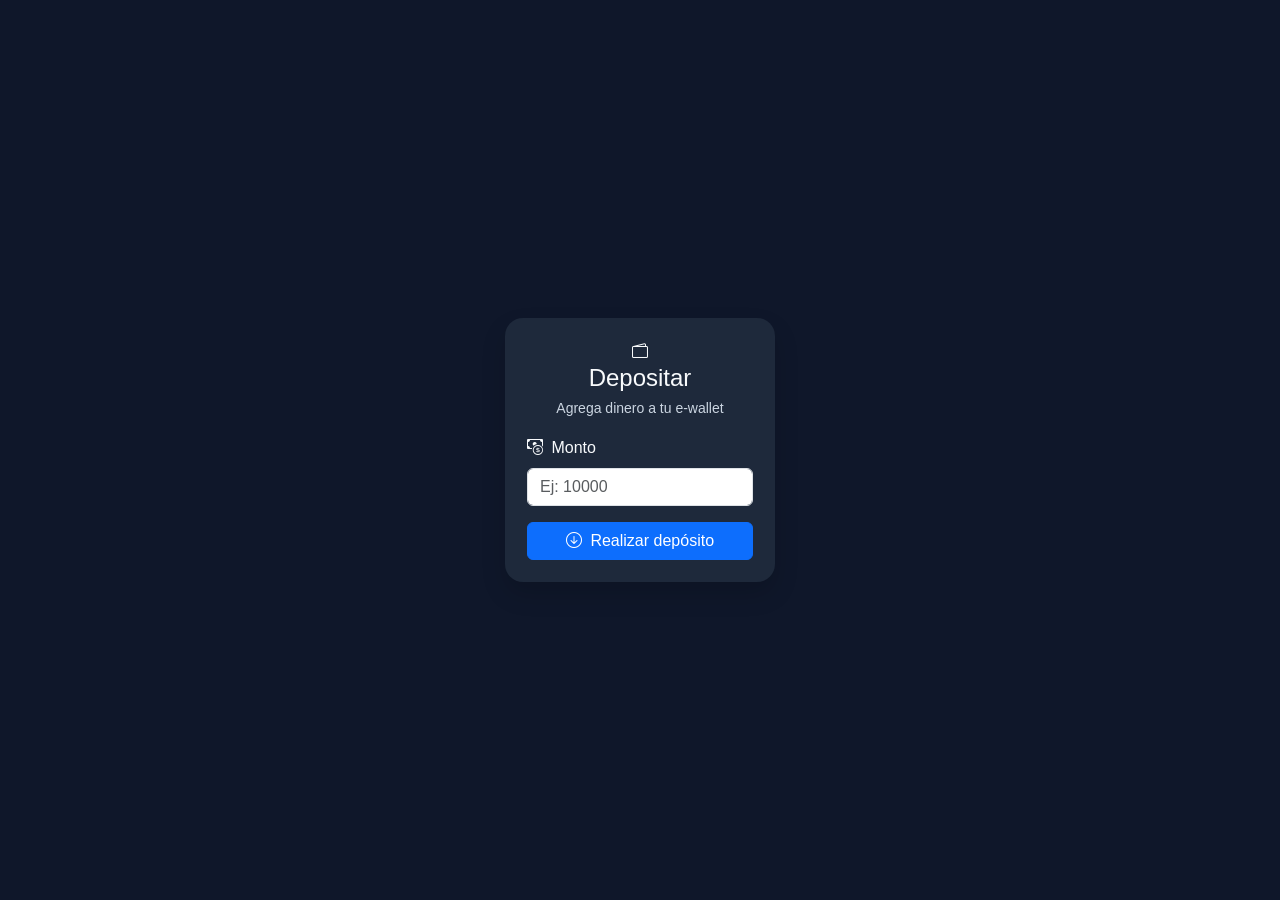
==== deposit.html @ 62d96310 "copie archivos" ====
<!DOCTYPE html>
<html lang="es">
<head>
  <meta charset="UTF-8" />
  <meta name="viewport" content="width=device-width, initial-scale=1.0" />
  <title>Wallet - Depositar</title>
  <link href="https://cdn.jsdelivr.net/npm/bootstrap@5.3.3/dist/css/bootstrap.min.css" rel="stylesheet">
  <link rel="stylesheet" href="css/styles.css">
  <link rel="stylesheet" href="https://cdn.jsdelivr.net/npm/bootstrap-icons@1.11.3/font/bootstrap-icons.css">
</head>
<body style="background:#0f172a; color:#e5e7eb;">

  <main class="d-flex align-items-center justify-content-center min-vh-100 px-3">
<div class="wallet-card">

  <div class="text-center mb-3">
    <div class="icon-circle">
      <i class="bi bi-wallet2"></i>
    </div>
    <h4 class="mb-1">Depositar</h4>
    <small class="text-muted">Agrega dinero a tu e-wallet</small>
  </div>

  <!-- ALERTAS DE BOOTSTRAP -->
  <div id="alert-container"></div>

  <form id="depositForm">
    <div class="mb-3">
      <label for="depositAmount" class="form-label">
        <i class="bi bi-cash-coin me-1"></i> Monto
      </label>
      <input type="number" class="form-control" id="depositAmount" placeholder="Ej: 10000" min="1" required>
    </div>
    <button type="submit" class="btn btn-primary w-100">
      <i class="bi bi-arrow-down-circle me-1"></i>
      Realizar depósito
    </button>
  </form>

</div>

  </main>

  <script src="https://cdn.jsdelivr.net/npm/bootstrap@5.3.3/dist/js/bootstrap.bundle.min.js"></script>
  <script src="https://code.jquery.com/jquery-3.7.1.min.js"></script>
  <script src="js/billetera.js"></script>
</body>
</html>
---- css/styles.css ----
/* =========================
   FUENTE GLOBAL
========================= */
* {
  font-family: 'Inter', sans-serif;
}

/* =========================
   BODY / FONDO APP
========================= */
body {
  background: #0f172a;
  color: #f8fafc; /* texto principal claro */
  margin: 0;
}

/* =========================
   CONTENEDOR CENTRAL
========================= */
main {
  padding: 20px;
}

/* =========================
   TARJETAS
========================= */
.wallet-card {
  background: #1e293b; /* más oscuro para destacar sobre el body */
  border-radius: 18px;
  padding: 22px;
  box-shadow: 0 12px 24px rgba(0,0,0,.15);
  max-width: 420px;
  margin: 0 auto;
  color: #f8fafc; /* texto dentro de la tarjeta */
}

/* Tarjeta saldo */
.balance-card {
  background: linear-gradient(135deg, #1e3a8a, #2563eb);
  color: #f8fafc;
  border-radius: 18px;
  padding: 20px;
  text-align: center;
  box-shadow: 0 15px 30px rgba(0,0,0,.25);
}

/* =========================
   TEXTO
========================= */
.text-muted {
  color: #cbd5e1 !important; /* gris claro para subtítulos */
}

/* =========================
   BOTONES PRINCIPALES
========================= */
.action-btn {
  background: #1e293b;
  border-radius: 16px;
  padding: 14px;
  text-align: center;
  color: #f8fafc; /* texto claro */
  border: none;
  transition: background .2s ease, transform .1s ease;
}

.action-btn:hover {
  background: #334155;
}

.action-btn:active {
  transform: scale(.97);
}

/* =========================
   BOTÓN RESET
========================= */
.btn-reset {
  background: #dc2626;
  color: #f8fafc;
  border: none;
  border-radius: 14px;
  padding: 12px;
  font-size: .95rem;
  font-weight: 500;
  width: 100%;

  display: flex;
  justify-content: center;
  align-items: center;
  gap: 8px;

  margin: 16px 0;
  transition: background .2s ease, transform .1s ease;
}

.btn-reset:hover {
  background: #b91c1c;
}

.btn-reset:active {
  transform: scale(.97);
}

/* =========================
   MOVIMIENTOS
========================= */
.tx-item {
  display: flex;
  justify-content: space-between;
  align-items: center;
  padding: 12px 4px;
  border-bottom: 1px dashed #cbd5e1; /* línea clara para contrastar */
}

.tx-item:last-child {
  border-bottom: none;
}

.tx-income {
  color: #16a34a;
}

.tx-expense {
  color: #dc2626;
}

/* =========================
   MENÚ PRINCIPAL
========================= */
nav a {
  color: #f8fafc; /* texto del menú visible */
  text-decoration: none;
}

nav a:hover {
  color: #60a5fa; /* azul claro para hover */
}

/* =========================
   DESKTOP
========================= */
@media (min-width: 768px) {
  .wallet-card {
    max-width: 520px;
  }

  .btn-reset {
    width: auto;
    margin: 18px auto;
    padding: 10px 22px;
  }
}
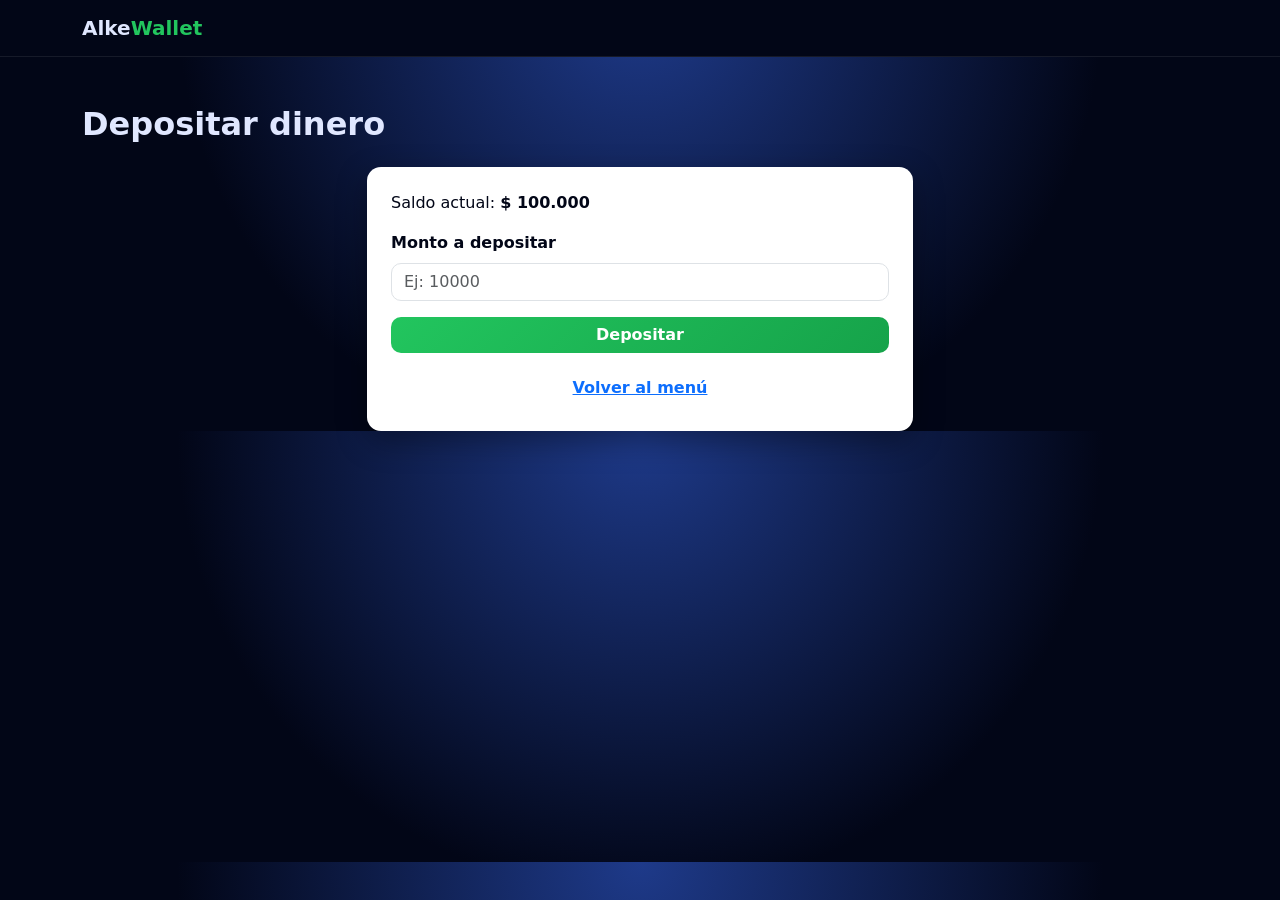
==== commit 47f09199: "Entrega final proyecto AlkeWallet final" ====
--- a/deposit.html
+++ b/deposit.html
@@ -2,47 +2,78 @@
 <html lang="es">
 <head>
   <meta charset="UTF-8" />
-  <meta name="viewport" content="width=device-width, initial-scale=1.0" />
-  <title>Wallet - Depositar</title>
-  <link href="https://cdn.jsdelivr.net/npm/bootstrap@5.3.3/dist/css/bootstrap.min.css" rel="stylesheet">
-  <link rel="stylesheet" href="css/styles.css">
-  <link rel="stylesheet" href="https://cdn.jsdelivr.net/npm/bootstrap-icons@1.11.3/font/bootstrap-icons.css">
+  <title>Alke Wallet | Depositar</title>
+  <meta name="viewport" content="width=device-width, initial-scale=1" />
+
+  <link href="https://cdn.jsdelivr.net/npm/bootstrap@5.3.2/dist/css/bootstrap.min.css" rel="stylesheet" />
+  <link rel="stylesheet" href="css/styles.css" />
 </head>
-<body style="background:#0f172a; color:#e5e7eb;">
 
-  <main class="d-flex align-items-center justify-content-center min-vh-100 px-3">
-<div class="wallet-card">
+<body class="app-page">
+  <!-- NAVBAR -->
+  <nav class="navbar navbar-expand-lg">
+    <div class="container">
+      <a class="navbar-brand" href="menu.html">
+        Alke<span style="color:#22c55e;">Wallet</span>
+      </a>
+    </div>
+  </nav>
 
-  <div class="text-center mb-3">
-    <div class="icon-circle">
-      <i class="bi bi-wallet2"></i>
+  <!-- MAIN -->
+  <main class="container mt-5">
+    <h2 class="mb-4">Depositar dinero</h2>
+
+    <div class="row justify-content-center">
+      <div class="col-md-6">
+        <div class="card p-4">
+
+          <!-- SALDO ACTUAL (consigna) -->
+          <p class="mb-3">
+            Saldo actual:
+            <strong id="saldoActual">$ 0</strong>
+          </p>
+
+          <!-- ALERTA DINÁMICA -->
+          <div id="alert-container"></div>
+
+          <!-- FORM -->
+          <form id="depositForm" novalidate>
+            <div class="mb-3">
+              <label for="depositAmount" class="form-label">Monto a depositar</label>
+              <input
+                type="number"
+                id="depositAmount"
+                class="form-control"
+                placeholder="Ej: 10000"
+                min="1"
+                required
+              />
+              <div class="invalid-feedback">
+                Ingresá un monto válido
+              </div>
+            </div>
+
+            <button type="submit" class="btn btn-success w-100">
+              Depositar
+            </button>
+          </form>
+
+          <!-- LEYENDA MONTO DEPOSITADO -->
+          <p id="depositInfo"
+             class="mt-3 text-success fw-bold d-none">
+          </p>
+
+          <a href="menu.html" class="btn btn-link mt-3 w-100">
+            Volver al menú
+          </a>
+        </div>
+      </div>
     </div>
-    <h4 class="mb-1">Depositar</h4>
-    <small class="text-muted">Agrega dinero a tu e-wallet</small>
-  </div>
-
-  <!-- ALERTAS DE BOOTSTRAP -->
-  <div id="alert-container"></div>
-
-  <form id="depositForm">
-    <div class="mb-3">
-      <label for="depositAmount" class="form-label">
-        <i class="bi bi-cash-coin me-1"></i> Monto
-      </label>
-      <input type="number" class="form-control" id="depositAmount" placeholder="Ej: 10000" min="1" required>
-    </div>
-    <button type="submit" class="btn btn-primary w-100">
-      <i class="bi bi-arrow-down-circle me-1"></i>
-      Realizar depósito
-    </button>
-  </form>
-
-</div>
-
   </main>
 
-  <script src="https://cdn.jsdelivr.net/npm/bootstrap@5.3.3/dist/js/bootstrap.bundle.min.js"></script>
+  <!-- SCRIPTS -->
   <script src="https://code.jquery.com/jquery-3.7.1.min.js"></script>
-  <script src="js/billetera.js"></script>
+  <script src="https://cdn.jsdelivr.net/npm/bootstrap@5.3.2/dist/js/bootstrap.bundle.min.js"></script>
+  <script src="js/main.js"></script>
 </body>
 </html>
--- a/css/styles.css
+++ b/css/styles.css
@@ -1,153 +1,143 @@
-/* =========================
-   FUENTE GLOBAL
-========================= */
-* {
-  font-family: 'Inter', sans-serif;
+:root {
+  --primary-color: #1e3a8a;      /* Azul marino */
+  --primary-dark: #0f172a;
+  --secondary-color: #22c55e;    /* Verde */
+  --bg-dark: #020617;            /* Fondo general */
+  --bg-card: #ffffff;
+
+  --text-light: #e5e7eb;
+  --text-muted: #94a3b8;
+
+  --danger-color: #ef4444;
+  --success-color: #22c55e;
+
+  --radius: 14px;
+  --shadow: 0 10px 30px rgba(0,0,0,.35);
 }
 
-/* =========================
-   BODY / FONDO APP
-========================= */
+* { box-sizing: border-box; }
+
 body {
-  background: #0f172a;
-  color: #f8fafc; /* texto principal claro */
   margin: 0;
+  font-family: "Segoe UI", system-ui, sans-serif;
+  background-color: var(--bg-dark);
+  color: var(--text-light);
 }
 
-/* =========================
-   CONTENEDOR CENTRAL
-========================= */
-main {
-  padding: 20px;
+a { text-decoration: none; }
+
+h1,h2,h3,h4 {
+  color: #e0e7ff;
+  font-weight: 800;
 }
 
-/* =========================
-   TARJETAS
-========================= */
-.wallet-card {
-  background: #1e293b; /* más oscuro para destacar sobre el body */
-  border-radius: 18px;
-  padding: 22px;
-  box-shadow: 0 12px 24px rgba(0,0,0,.15);
-  max-width: 420px;
-  margin: 0 auto;
-  color: #f8fafc; /* texto dentro de la tarjeta */
+.text-muted { color: var(--text-muted) !important; }
+
+/* ---------- PÁGINAS ---------- */
+body.index-page,
+body.login-page {
+  background:
+    linear-gradient(rgba(2,6,23,.85), rgba(2,6,23,.85)),
+    url("../img/index-wallet.jpg") center/cover no-repeat;
 }
 
-/* Tarjeta saldo */
-.balance-card {
-  background: linear-gradient(135deg, #1e3a8a, #2563eb);
-  color: #f8fafc;
-  border-radius: 18px;
-  padding: 20px;
-  text-align: center;
-  box-shadow: 0 15px 30px rgba(0,0,0,.25);
+body.app-page {
+  background: radial-gradient(circle at top, #1e3a8a 0%, #020617 60%);
 }
 
-/* =========================
-   TEXTO
-========================= */
-.text-muted {
-  color: #cbd5e1 !important; /* gris claro para subtítulos */
+/* ---------- NAVBAR ---------- */
+.navbar {
+  background-color: #020617;
+  border-bottom: 1px solid rgba(255,255,255,.08);
 }
 
-/* =========================
-   BOTONES PRINCIPALES
-========================= */
-.action-btn {
-  background: #1e293b;
-  border-radius: 16px;
-  padding: 14px;
-  text-align: center;
-  color: #f8fafc; /* texto claro */
-  border: none;
-  transition: background .2s ease, transform .1s ease;
+.navbar-brand,
+.nav-link {
+  color: #e0e7ff !important;
+  font-weight: 600;
 }
 
-.action-btn:hover {
-  background: #334155;
+.nav-link:hover { color: #60a5fa !important; }
+
+/* ---------- CARDS ---------- */
+.card {
+  background-color: var(--bg-card);
+  color: #020617;
+  border-radius: var(--radius);
+  border: none;
+  box-shadow: var(--shadow);
 }
 
-.action-btn:active {
-  transform: scale(.97);
+.login-card { max-width: 420px; }
+.index-card { max-width: 520px; }
+
+/* ---------- BOTONES ---------- */
+.btn {
+  border-radius: 10px;
+  font-weight: 700;
 }
 
-/* =========================
-   BOTÓN RESET
-========================= */
-.btn-reset {
-  background: #dc2626;
-  color: #f8fafc;
+.btn-primary {
+  background: linear-gradient(135deg, #1e40af, #1e3a8a);
   border: none;
-  border-radius: 14px;
-  padding: 12px;
-  font-size: .95rem;
-  font-weight: 500;
-  width: 100%;
-
-  display: flex;
-  justify-content: center;
-  align-items: center;
-  gap: 8px;
-
-  margin: 16px 0;
-  transition: background .2s ease, transform .1s ease;
 }
 
-.btn-reset:hover {
-  background: #b91c1c;
+.btn-success {
+  background: linear-gradient(135deg, #22c55e, #16a34a);
+  border: none;
 }
 
-.btn-reset:active {
-  transform: scale(.97);
+.btn-outline-primary {
+  border-color: #60a5fa;
+  color: #60a5fa;
 }
 
-/* =========================
-   MOVIMIENTOS
-========================= */
-.tx-item {
-  display: flex;
-  justify-content: space-between;
-  align-items: center;
-  padding: 12px 4px;
-  border-bottom: 1px dashed #cbd5e1; /* línea clara para contrastar */
+.btn-outline-primary:hover {
+  background-color: rgba(96,165,250,.15);
 }
 
-.tx-item:last-child {
-  border-bottom: none;
+/* ---------- FORM ---------- */
+.form-label { font-weight: 700; }
+
+.form-control {
+  border-radius: 10px;
 }
 
-.tx-income {
-  color: #16a34a;
+.form-control:focus {
+  box-shadow: 0 0 0 3px rgba(30,58,138,.25);
+  border-color: var(--primary-color);
 }
 
-.tx-expense {
-  color: #dc2626;
+/* ---------- ALERTS ---------- */
+.alert {
+  border-radius: 12px;
+  font-weight: 600;
 }
 
-/* =========================
-   MENÚ PRINCIPAL
-========================= */
-nav a {
-  color: #f8fafc; /* texto del menú visible */
-  text-decoration: none;
+/* ---------- SALDO ---------- */
+.saldo {
+  font-size: 1.8rem;
+  font-weight: 900;
+  color: #1e3a8a;
 }
 
-nav a:hover {
-  color: #60a5fa; /* azul claro para hover */
+/* ---------- TRANSACTIONS ---------- */
+.transaction-ingreso {
+  color: var(--success-color);
+  font-weight: 800;
 }
 
-/* =========================
-   DESKTOP
-========================= */
-@media (min-width: 768px) {
-  .wallet-card {
-    max-width: 520px;
-  }
+.transaction-egreso {
+  color: var(--danger-color);
+  font-weight: 800;
+}
 
-  .btn-reset {
-    width: auto;
-    margin: 18px auto;
-    padding: 10px 22px;
-  }
+/* ---------- AUTOCOMPLETE ---------- */
+#contactSuggestions {
+  border-radius: 12px;
+  background: #fff;
 }
+
+#contactSuggestions .list-group-item:hover {
+  background: rgba(30,58,138,.1);
+}
